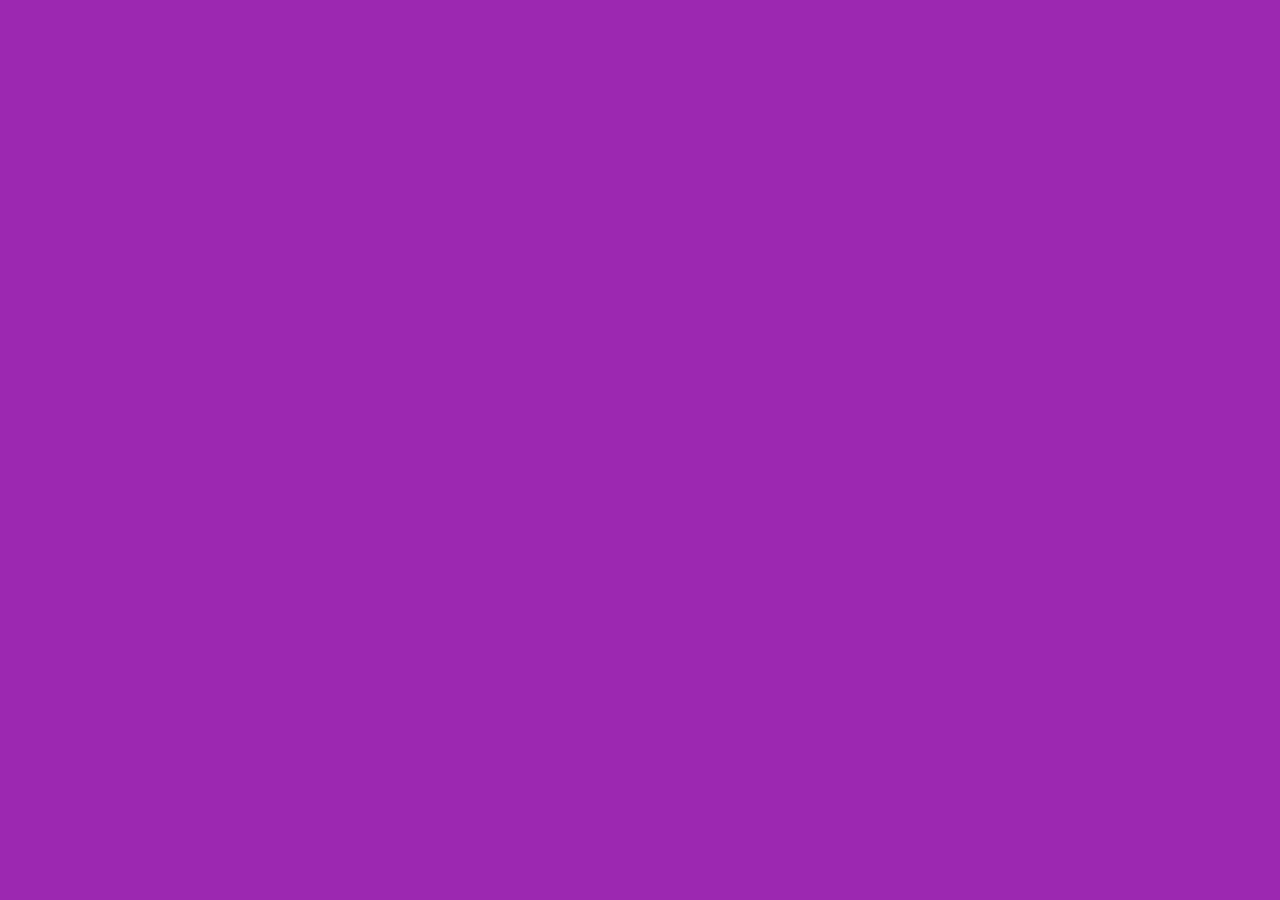
==== index.html @ 7e280411 "Starting project..." ====
<!DOCTYPE html>
<html lang="en">
<head>
    <meta charset="UTF-8">
    <meta http-equiv="X-UA-Compatible" content="IE=edge">
    <meta name="viewport" content="width=device-width, initial-scale=1.0">
    <link rel="stylesheet" href="css/Normalize.css">
    <link rel="preconnect" href="https://fonts.gstatic.com">
    <link href="https://fonts.googleapis.com/css2?family=Staatliches&display=swap" rel="stylesheet">
    <link rel="stylesheet" href="css/Style.css">
    <title>FrontEnd Store</title>
</head>
<body>
    
</body>
</html>
---- css/Style.css ----
:root {
    /* Colores */
    --primario: #9C27B0;
    --primarioOscuro: #89119D;
    --secundario: #FFCE00;
    --secundarioOscuro: rgb(233, 187, 2);
    --blanco: #FFF;
    --negro: #000;
    /* Fuentes */
    --mainFont: 'Staatliches', cursive;
}

html {
    box-sizing: border-box;
    font-size: 62.5%; 
}

*, *:before, *:after {
    box-sizing: inherit;
}
body {
    background-color: var(--primario);
    font-size: 1.6rem;
    line-height: 1.5;
}
p {
    font-size: 1.8rem;
    font-family: Arial, Helvetica, sans-serif;
    color: var(--blanco);
}
a {
    text-decoration: none;
}
img {
    width: 100%;
}
.contenedor {
    max-width: 120rem;
    margin: 0 auto;
}
h1, h2, h3 {
    text-align: center;
    color: var(--secundario);
    font-family: var(--fuentePrincipal);
}
h1 {
    font-size: 4rem;
}
h2 {
    font-size: 3.2rem;
}
h3 {
    font-size: 2.4rem;
}
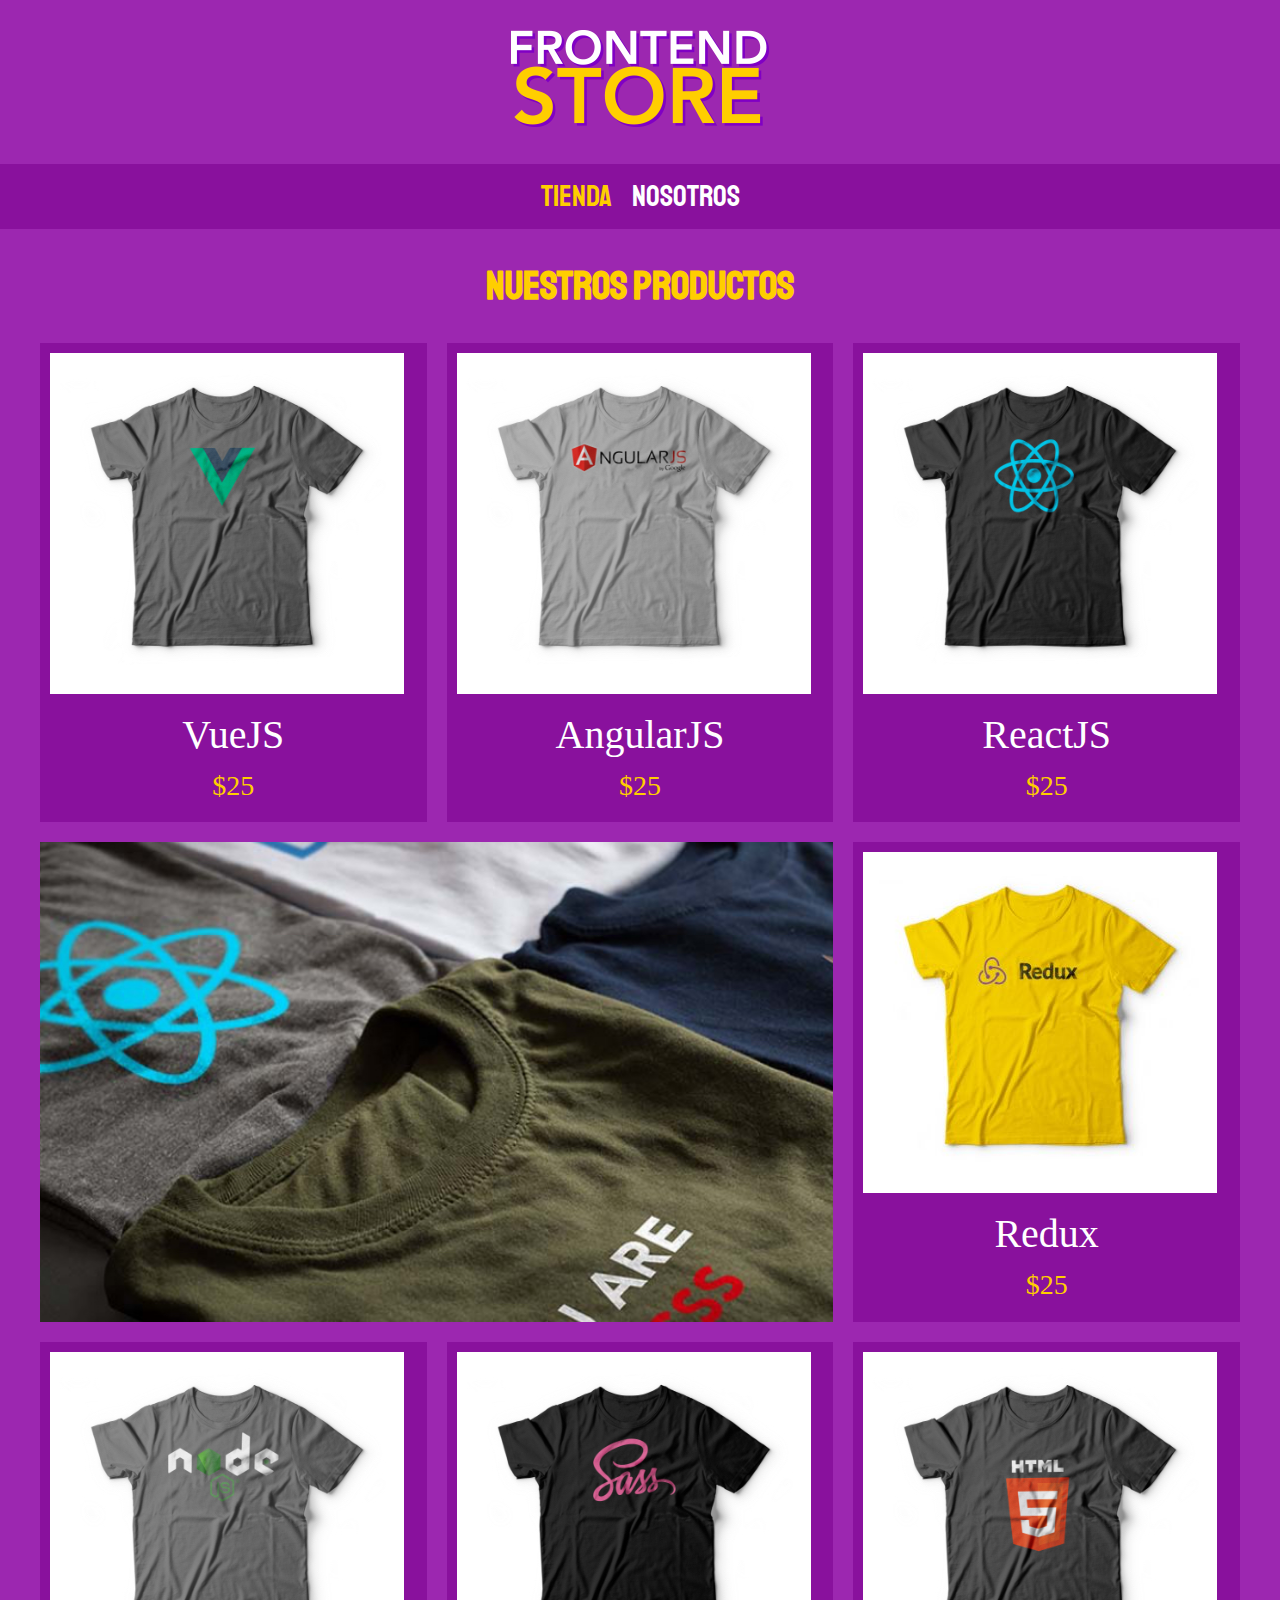
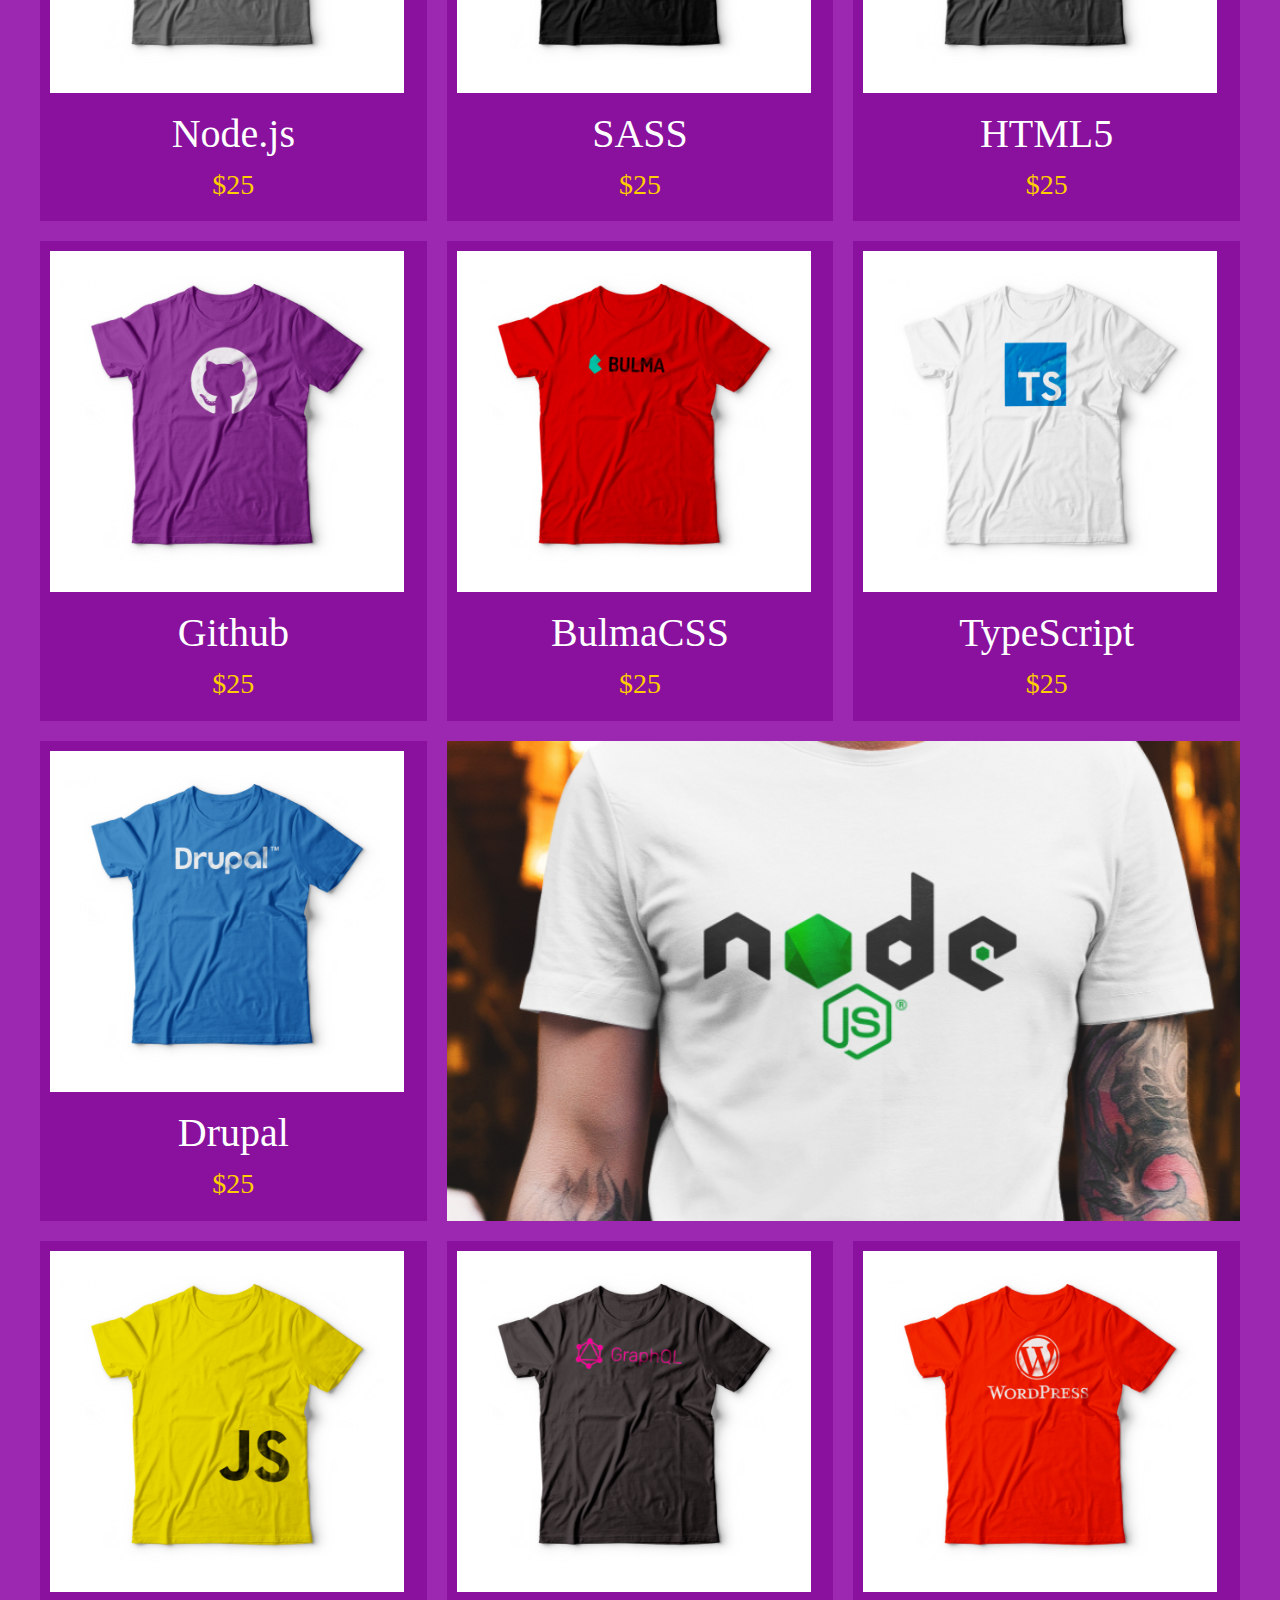
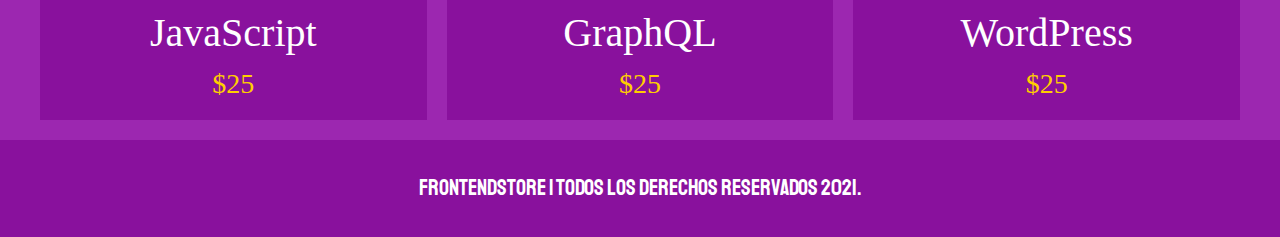
==== commit 4c4fe79e: "Css and Html..." ====
--- a/index.html
+++ b/index.html
@@ -11,6 +11,155 @@
     <title>FrontEnd Store</title>
 </head>
 <body>
-    
+    <header class="header">
+        <a href="index.html">
+            <img class="header__logo" src="img/logo.png" alt="Logo de FronEndStore">
+        </a>
+    </header>
+    <nav class="navegacion">
+        <a class="navegacion__enlace navegacion__enlace--activo" href="index.html">Tienda</a>
+        <a class="navegacion__enlace" href="nosotros.html">Nosotros</a>
+    </nav>
+
+    <!-- Main content -->
+    <main class="contenedor">
+        <h1>Nuestros productos</h1>
+        <div class="grid">
+            <div class="producto">
+                <a href="producto.html">
+                    <img class="producto__imagen" src="img/1.jpg" alt="imagen camisa">
+                    <div class="producto__informacion">
+                        <p class="producto__nombre">VueJS</p>
+                        <p class="producto__precio">$25</p>
+                    </div>
+                </a>
+            </div>  <!--.producto-->
+            <div class="producto">
+                <a href="producto.html">
+                    <img class="producto__imagen" src="img/2.jpg" alt="imagen camisa">
+                    <div class="producto__informacion">
+                        <p class="producto__nombre">AngularJS</p>
+                        <p class="producto__precio">$25</p>
+                    </div>
+                </a>
+            </div>  <!--.producto-->
+            <div class="producto">
+                <a href="producto.html">
+                    <img class="producto__imagen" src="img/3.jpg" alt="imagen camisa">
+                    <div class="producto__informacion">
+                        <p class="producto__nombre">ReactJS</p>
+                        <p class="producto__precio">$25</p>
+                    </div>
+                </a>
+            </div>  <!--.producto-->
+            <div class="producto">
+                <a href="producto.html">
+                    <img class="producto__imagen" src="img/4.jpg" alt="imagen camisa">
+                    <div class="producto__informacion">
+                        <p class="producto__nombre">Redux</p>
+                        <p class="producto__precio">$25</p>
+                    </div>
+                </a>
+            </div>  <!--.producto-->
+            <div class="producto">
+                <a href="producto.html">
+                    <img class="producto__imagen" src="img/5.jpg" alt="imagen camisa">
+                    <div class="producto__informacion">
+                        <p class="producto__nombre">Node.js</p>
+                        <p class="producto__precio">$25</p>
+                    </div>
+                </a>
+            </div>  <!--.producto-->
+            <div class="producto">
+                <a href="producto.html">
+                    <img class="producto__imagen" src="img/6.jpg" alt="imagen camisa">
+                    <div class="producto__informacion">
+                        <p class="producto__nombre">SASS</p>
+                        <p class="producto__precio">$25</p>
+                    </div>
+                </a>
+            </div>  <!--.producto-->
+            <div class="producto">
+                <a href="producto.html">
+                    <img class="producto__imagen" src="img/7.jpg" alt="imagen camisa">
+                    <div class="producto__informacion">
+                        <p class="producto__nombre">HTML5</p>
+                        <p class="producto__precio">$25</p>
+                    </div>
+                </a>
+            </div>  <!--.producto-->
+            <div class="producto">
+                <a href="producto.html">
+                    <img class="producto__imagen" src="img/8.jpg" alt="imagen camisa">
+                    <div class="producto__informacion">
+                        <p class="producto__nombre">Github</p>
+                        <p class="producto__precio">$25</p>
+                    </div>
+                </a>
+            </div>  <!--.producto-->
+            <div class="producto">
+                <a href="producto.html">
+                    <img class="producto__imagen" src="img/9.jpg" alt="imagen camisa">
+                    <div class="producto__informacion">
+                        <p class="producto__nombre">BulmaCSS</p>
+                        <p class="producto__precio">$25</p>
+                    </div>
+                </a>
+            </div>  <!--.producto-->
+            <div class="producto">
+                <a href="producto.html">
+                    <img class="producto__imagen" src="img/10.jpg" alt="imagen camisa">
+                    <div class="producto__informacion">
+                        <p class="producto__nombre">TypeScript</p>
+                        <p class="producto__precio">$25</p>
+                    </div>
+                </a>
+            </div>  <!--.producto-->
+            <div class="producto">
+                <a href="producto.html">
+                    <img class="producto__imagen" src="img/11.jpg" alt="imagen camisa">
+                    <div class="producto__informacion">
+                        <p class="producto__nombre">Drupal</p>
+                        <p class="producto__precio">$25</p>
+                    </div>
+                </a>
+            </div>  <!--.producto-->
+            <div class="producto">
+                <a href="producto.html">
+                    <img class="producto__imagen" src="img/12.jpg" alt="imagen camisa">
+                    <div class="producto__informacion">
+                        <p class="producto__nombre">JavaScript</p>
+                        <p class="producto__precio">$25</p>
+                    </div>
+                </a>
+            </div>  <!--.producto-->
+            <div class="producto">
+                <a href="producto.html">
+                    <img class="producto__imagen" src="img/13.jpg" alt="imagen camisa">
+                    <div class="producto__informacion">
+                        <p class="producto__nombre">GraphQL</p>
+                        <p class="producto__precio">$25</p>
+                    </div>
+                </a>
+            </div>  <!--.producto-->
+            <div class="producto">
+                <a href="producto.html">
+                    <img class="producto__imagen" src="img/14.jpg" alt="imagen camisa">
+                    <div class="producto__informacion">
+                        <p class="producto__nombre">WordPress</p>
+                        <p class="producto__precio">$25</p>
+                    </div>
+                </a>
+            </div>  <!--.producto-->
+
+            <div class="grafico grafico--camisas"></div>
+            <div class="grafico grafico--node"></div>
+        </div>
+    </main>
+
+    <footer class="footer">
+        <p class="footer__texto">FrontEndStore | Todos los derechos reservados 2021.</p>
+    </footer>
+
 </body>
 </html>--- a/css/Style.css
+++ b/css/Style.css
@@ -32,7 +32,7 @@
     text-decoration: none;
 }
 img {
-    width: 100%;
+    max-width: 100%;
 }
 .contenedor {
     max-width: 120rem;
@@ -41,7 +41,7 @@
 h1, h2, h3 {
     text-align: center;
     color: var(--secundario);
-    font-family: var(--fuentePrincipal);
+    font-family: var(--mainFont);
 }
 h1 {
     font-size: 4rem;
@@ -51,4 +51,99 @@
 }
 h3 {
     font-size: 2.4rem;
+}
+
+/* Header */
+.header {
+    text-align: center;
+}
+.header__logo {
+    margin: 3rem 0;
+}
+/* Footer */
+.footer {
+    background-color: var(--primarioOscuro);
+    padding: 1rem 0;
+    margin-top: 2rem;
+}
+.footer__texto {
+    font-family: var(--mainFont);
+    text-align: center;
+    font-size: 2.2rem;
+}
+/* Navegación */
+.navegacion {
+    background-color: var(--primarioOscuro);
+    padding: 1rem 0;
+    display: flex;
+    justify-content: center;
+    /* gap: 2rem; Standar */
+}
+.navegacion__enlace {
+    font-family: var(--mainFont);
+    color: var(--blanco);
+    font-size: 3rem;
+    margin-right: 2rem;
+}
+.navegacion__enlace:last-of-type {
+    margin-right: 0;
+}
+
+.navegacion__enlace--activo,
+.navegacion__enlace:hover {
+    color: var(--secundario);
+}
+/** Grid **/
+.grid {
+    display: grid;
+    grid-template-columns: repeat(2, 1fr);
+    gap: 2rem;
+}
+@media (min-width: 768px) {
+    .grid {
+        grid-template-columns: repeat(3, 1fr);
+    }
+}
+
+/** Productos **/
+.producto {
+    background-color: var(--primarioOscuro);
+    padding: 1rem;
+}
+
+.producto__nombre {
+    font-size: 4rem;
+}
+.producto__precio {
+    font-size: 2.8rem;
+    color: var(--secundario);
+}
+.producto__nombre,
+.producto__precio {
+    font-family: var(--fuentePrincipal);
+    margin: 1rem 0;
+    text-align: center;
+    line-height: 1.2;
+}
+/** Graficos **/
+.grafico {
+    min-height: 30rem;
+    background-repeat: no-repeat;
+    background-size: cover;
+    grid-column: 1 / 3;
+}
+.grafico--camisas {
+    grid-row: 2 / 3;
+    background-image: url(../img/grafico1.jpg);
+}
+.grafico--node {
+    background-image: url(../img/grafico2.jpg);
+    grid-row: 8 / 9;
+}
+
+@media (min-width: 768px) {
+    .grafico--node {
+        grid-row: 5 / 6;
+        grid-column: 2 / 4;
+    }
 }